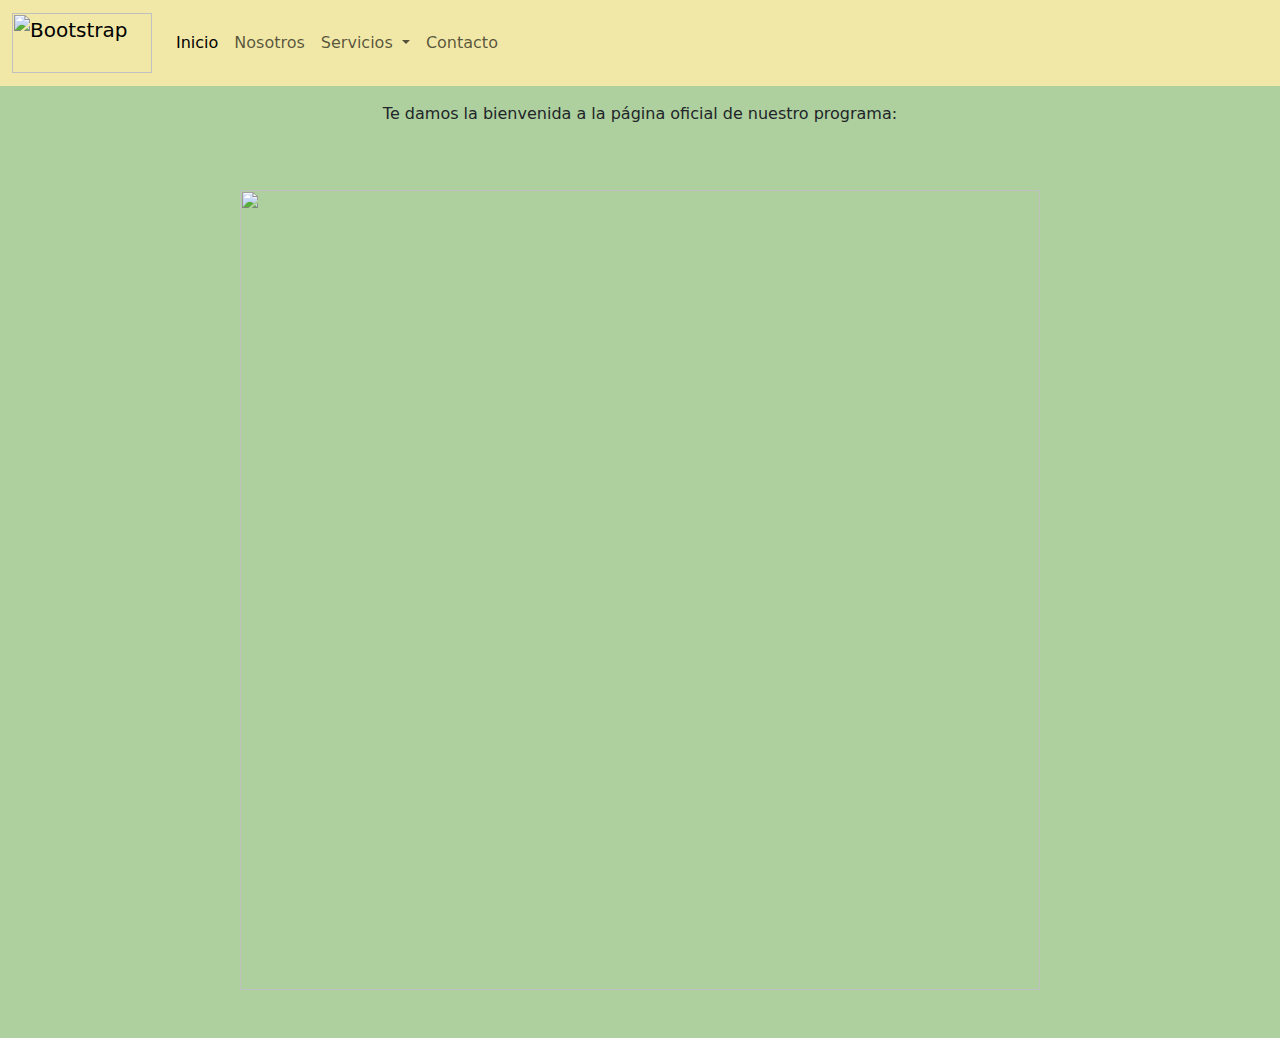
==== index.html @ 941088a5 "Add files via upload" ====
<html>

<head>
  <title>Plantemos Vida</title>
  <link rel="icon" type="image/x-icon" href="img/favicon.png">
  <link href="css/proyecto.css" rel="stylesheet">
  <meta charset="utf-8">
  <meta name="viewport" content="width=device-width, initial-scale=1">
  <title>Bootstrap demo</title>
  <link href="https://cdn.jsdelivr.net/npm/bootstrap@5.3.3/dist/css/bootstrap.min.css" rel="stylesheet"
    integrity="sha384-QWTKZyjpPEjISv5WaRU9OFeRpok6YctnYmDr5pNlyT2bRjXh0JMhjY6hW+ALEwIH" crossorigin="anonymous">
  <link rel="preconnect" href="https://fonts.googleapis.com">
  <link rel="preconnect" href="https://fonts.gstatic.com" crossorigin>
  <link
    href="https://fonts.googleapis.com/css2?family=Rubik+Mono+One&family=Rubik:ital,wght@0,300..900;1,300..900&display=swap"
    rel="stylesheet">
</head>
<script src="https://cdn.jsdelivr.net/npm/bootstrap@5.3.3/dist/js/bootstrap.bundle.min.js"
  integrity="sha384-YvpcrYf0tY3lHB60NNkmXc5s9fDVZLESaAA55NDzOxhy9GkcIdslK1eN7N6jIeHz" crossorigin="anonymous"></script>

<body style="background-color:#aed09e;">
  <!--encabezado-->
  <nav style="background-color: #f1e8a7" class="navbar navbar-expand">
    <div class="container-fluid">
      <a class="navbar-brand">
        <img src="img/logotipo.png" alt="Bootstrap" width="140" height="60">
      </a>
      </button>
      <div class="collapse navbar-collapse" id="navbarNavDropdown">
        <ul class="navbar-nav">
          <li class="nav-item">
            <a id="menu" class="nav-link active" aria-current="page" href="index.html" ;>Inicio</a>
          </li>
          <li class="nav-item">
            <a id="menu" class="nav-link" href="nosotros.html">Nosotros</a>
          </li>
          <li class="nav-item dropdown">
            <a id="menu" class="nav-link dropdown-toggle" href="#" role="button" data-bs-toggle="dropdown"
              aria-expanded="false">
              Servicios
            </a>
            <ul id="drop" class="dropdown-menu">
              <li><a id="drop" class="dropdown-item" href="adopción.html">Adopción</a></li>
              <li><a id="drop" class="dropdown-item" href="poda.html">Poda Moderada</a></li>
            </ul>
          </li>
          <li class="nav-item">
            <a id="menu" class="nav-link" href="contacto-pv.html">Contacto</a>
          </li>
        </ul>
      </div>
    </div>
  </nav>
  <div class="container-fluid">
    <div id="head" class="row justify-content-center">
      <div class="col-12 pt-3">
        <p style="text-align: center;">Te damos la bienvenida a la página oficial de nuestro programa:<br></p>
      </div>
    </div>
    <div class="row justify-content-center">
      <div class="col m-5 text-center">
        <img src="img/logotipo.png" class="img-fluid" width="800px">
      </div>
    </div>
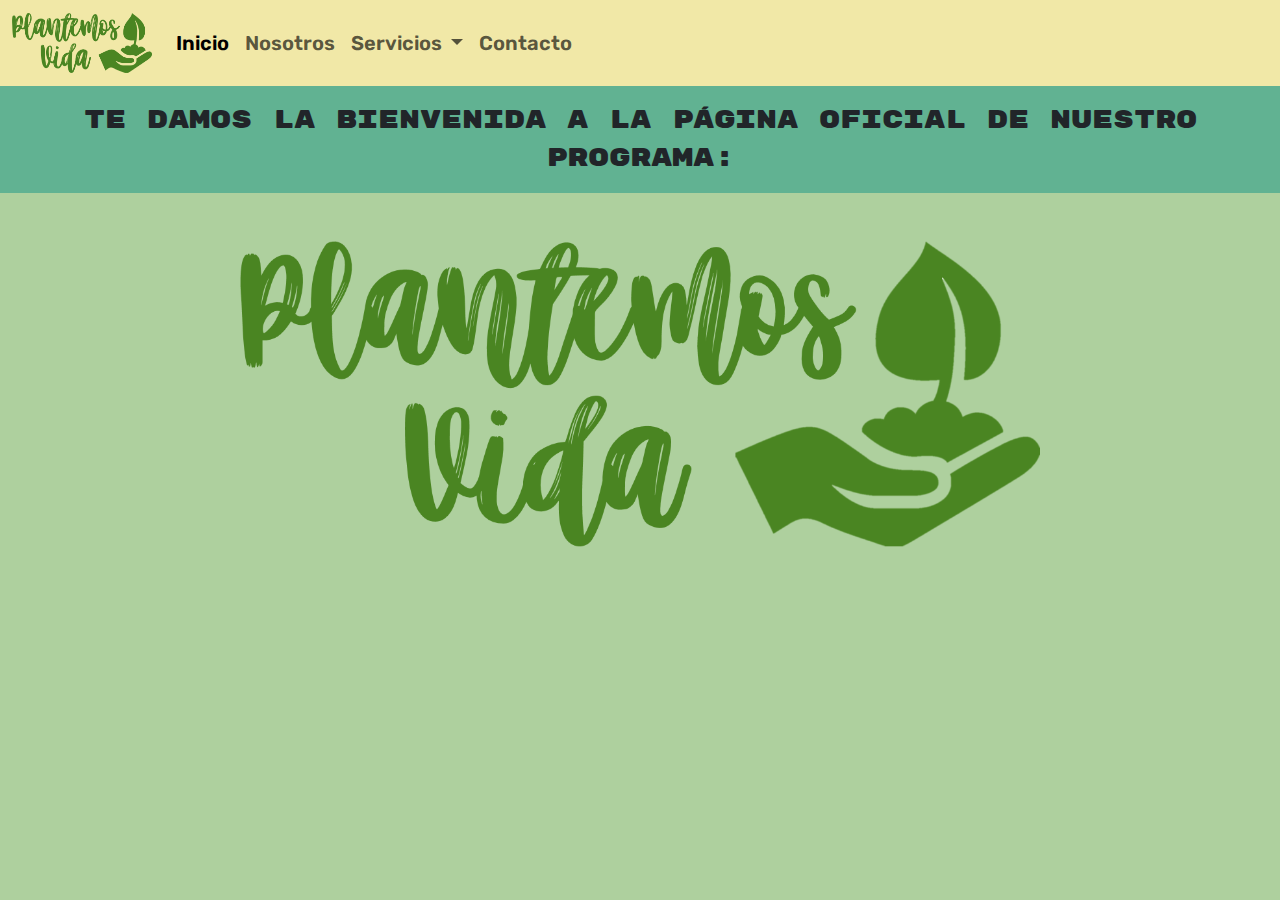
==== commit 91551a95: "Add files via upload" ====
--- a/index.html
+++ b/index.html
@@ -22,7 +22,7 @@
   <!--encabezado-->
   <nav style="background-color: #f1e8a7" class="navbar navbar-expand">
     <div class="container-fluid">
-      <a class="navbar-brand">
+      <a class="navbar-brand d-none d-md-block">
         <img src="img/logotipo.png" alt="Bootstrap" width="140" height="60">
       </a>
       </button>
--- a/css/proyecto.css
+++ b/css/proyecto.css
@@ -0,0 +1,81 @@
+#menu {
+    font-family: "Rubik", sans-serif;
+    font-size: 20px;
+    font-weight: 600;
+    font-style: normal;
+}
+
+#drop {
+    font-family: "Rubik", sans-serif;
+    font-size: 15px;
+    font-weight: 450;
+    font-style: normal;
+    background-color: #f1e8a7
+}
+#somos{
+    font-family: "Rubik", sans-serif;
+    font-size: 30px;
+    font-weight: 450;
+    font-style: normal;
+    text-align: center;
+}
+
+#texto{
+    font-family: "Rubik", sans-serif;
+    font-size: 20px;
+    font-weight: 400;
+    font-style: normal;
+}
+#imagen{   
+    text-align: center 
+}
+#head{
+    text-align: "center";
+    background-color: #61b292;
+    font-family:"Rubik Mono One", monospace;
+    font-size: 25px;
+    font-style: normal;
+}
+#danger{
+    text-align: "center";
+    background-color: #f8b595;
+    font-family:"Rubik Mono One", monospace;
+    font-size: 20px;
+    font-style: normal;
+    border-radius: 25px;
+    border: 2px solid #d86864
+}
+#noticia{
+    text-align: "center";
+    background-color: #61b292;
+    font-family:"Rubik Mono One", monospace;
+    font-size: 25px;
+    font-style: normal;
+}
+#contacto{
+    font-family:"Rubik Mono One", monospace;
+    background-color: #61b292;
+    font-size: 30px;
+    font-style: normal;
+    border-radius: 25px;
+    border: 2px
+}
+footer{
+    font-family:"Rubik Mono One", monospace;
+    background-color: #61b292;
+    font-size: 30px;
+    font-style: normal;
+}
+.link:link {
+    color: #21825c;
+}
+
+.link:visited {
+    color: #295f4e; 
+}
+
+.link:hover {
+    background-color: #61b292;
+}
+
+
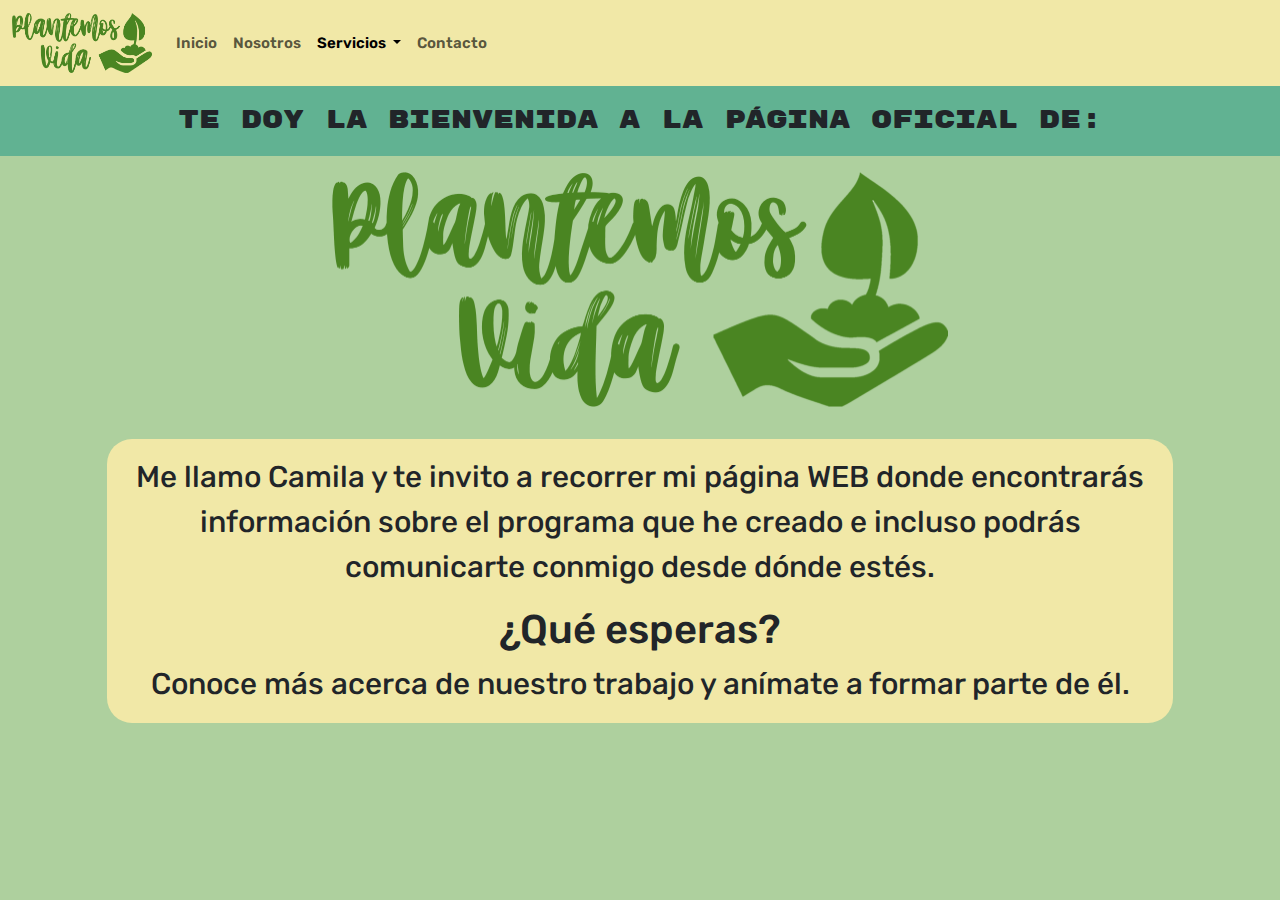
==== commit ba361a65: "Add files via upload" ====
--- a/index.html
+++ b/index.html
@@ -19,7 +19,7 @@
   integrity="sha384-YvpcrYf0tY3lHB60NNkmXc5s9fDVZLESaAA55NDzOxhy9GkcIdslK1eN7N6jIeHz" crossorigin="anonymous"></script>
 
 <body style="background-color:#aed09e;">
-  <!--encabezado-->
+  <!--MENÚ-->
   <nav style="background-color: #f1e8a7" class="navbar navbar-expand">
     <div class="container-fluid">
       <a class="navbar-brand d-none d-md-block">
@@ -29,19 +29,21 @@
       <div class="collapse navbar-collapse" id="navbarNavDropdown">
         <ul class="navbar-nav">
           <li class="nav-item">
-            <a id="menu" class="nav-link active" aria-current="page" href="index.html" ;>Inicio</a>
+            <a id="menu" class="nav-link" href="index.html" ;>Inicio</a>
           </li>
           <li class="nav-item">
             <a id="menu" class="nav-link" href="nosotros.html">Nosotros</a>
           </li>
           <li class="nav-item dropdown">
-            <a id="menu" class="nav-link dropdown-toggle" href="#" role="button" data-bs-toggle="dropdown"
+            <a id="menu" class="nav-link active dropdown-toggle" href="#" role="button" data-bs-toggle="dropdown"
               aria-expanded="false">
               Servicios
             </a>
             <ul id="drop" class="dropdown-menu">
               <li><a id="drop" class="dropdown-item" href="adopción.html">Adopción</a></li>
-              <li><a id="drop" class="dropdown-item" href="poda.html">Poda Moderada</a></li>
+              <li><a id="drop" class="dropdown-item" aria-current="page" href="poda.html">Poda
+                  Moderada</a></li>
+              <li><a id="drop" class="dropdown-item" aria-current="page" href="galería.html">Galería</a></li>
             </ul>
           </li>
           <li class="nav-item">
@@ -51,14 +53,29 @@
       </div>
     </div>
   </nav>
+  <!--TEXTO-->
   <div class="container-fluid">
     <div id="head" class="row justify-content-center">
       <div class="col-12 pt-3">
-        <p style="text-align: center;">Te damos la bienvenida a la página oficial de nuestro programa:<br></p>
+        <p style="text-align: center;">Te doy la bienvenida a la página oficial de:<br></p>
       </div>
     </div>
     <div class="row justify-content-center">
-      <div class="col m-5 text-center">
+      <div class="col-12 col-md-6 m-3 text-center">
         <img src="img/logotipo.png" class="img-fluid" width="800px">
       </div>
+      <div id="texto-inicio" class="col-10 m-3 mb-4 pt-3">
+        <p style="text-align: center;">Me llamo Camila y te invito a recorrer mi página WEB donde encontrarás
+          información sobre el programa que he creado e incluso podrás
+          comunicarte conmigo desde dónde estés.</p>
+        <h1 style="text-align: center;">¿Qué esperas?</h1>
+        <p style="text-align: center;">
+          Conoce más acerca de nuestro trabajo y anímate a formar parte
+          de él.
+        </p>
+      </div>
     </div>
+  </div>
+</body>
+
+</html>--- a/css/proyecto.css
+++ b/css/proyecto.css
@@ -1,16 +1,25 @@
 #menu {
     font-family: "Rubik", sans-serif;
-    font-size: 20px;
+    font-size: 15px;
     font-weight: 600;
     font-style: normal;
 }
-
 #drop {
     font-family: "Rubik", sans-serif;
     font-size: 15px;
     font-weight: 450;
     font-style: normal;
     background-color: #f1e8a7
+}
+#texto-inicio{
+    font-family: "Rubik", sans-serif;
+    font-size: 30px;
+    font-weight: 450;
+    font-style: normal;
+    text-align: center;
+    background-color: #f1e8a7;
+    border-radius: 25px;
+    border: 2px
 }
 #somos{
     font-family: "Rubik", sans-serif;
@@ -36,21 +45,14 @@
     font-size: 25px;
     font-style: normal;
 }
-#danger{
+#alerta{
     text-align: "center";
-    background-color: #f8b595;
     font-family:"Rubik Mono One", monospace;
     font-size: 20px;
     font-style: normal;
-    border-radius: 25px;
-    border: 2px solid #d86864
 }
-#noticia{
-    text-align: "center";
-    background-color: #61b292;
-    font-family:"Rubik Mono One", monospace;
-    font-size: 25px;
-    font-style: normal;
+#carouselexample{
+    width: 500px;
 }
 #contacto{
     font-family:"Rubik Mono One", monospace;
@@ -60,16 +62,28 @@
     border-radius: 25px;
     border: 2px
 }
+#btn{
+    font-family: "Rubik", sans-serif;
+    font-size: 20px;
+    font-weight: 400;
+    font-style: normal;
+    border: solid #21825c;
+}
 footer{
     font-family:"Rubik Mono One", monospace;
     background-color: #61b292;
     font-size: 30px;
     font-style: normal;
 }
+.correo{
+    font-family: "Rubik", sans-serif;
+    font-size: 25px;
+    font-weight: 450;
+    font-style: normal;
+}
 .link:link {
     color: #21825c;
 }
-
 .link:visited {
     color: #295f4e; 
 }
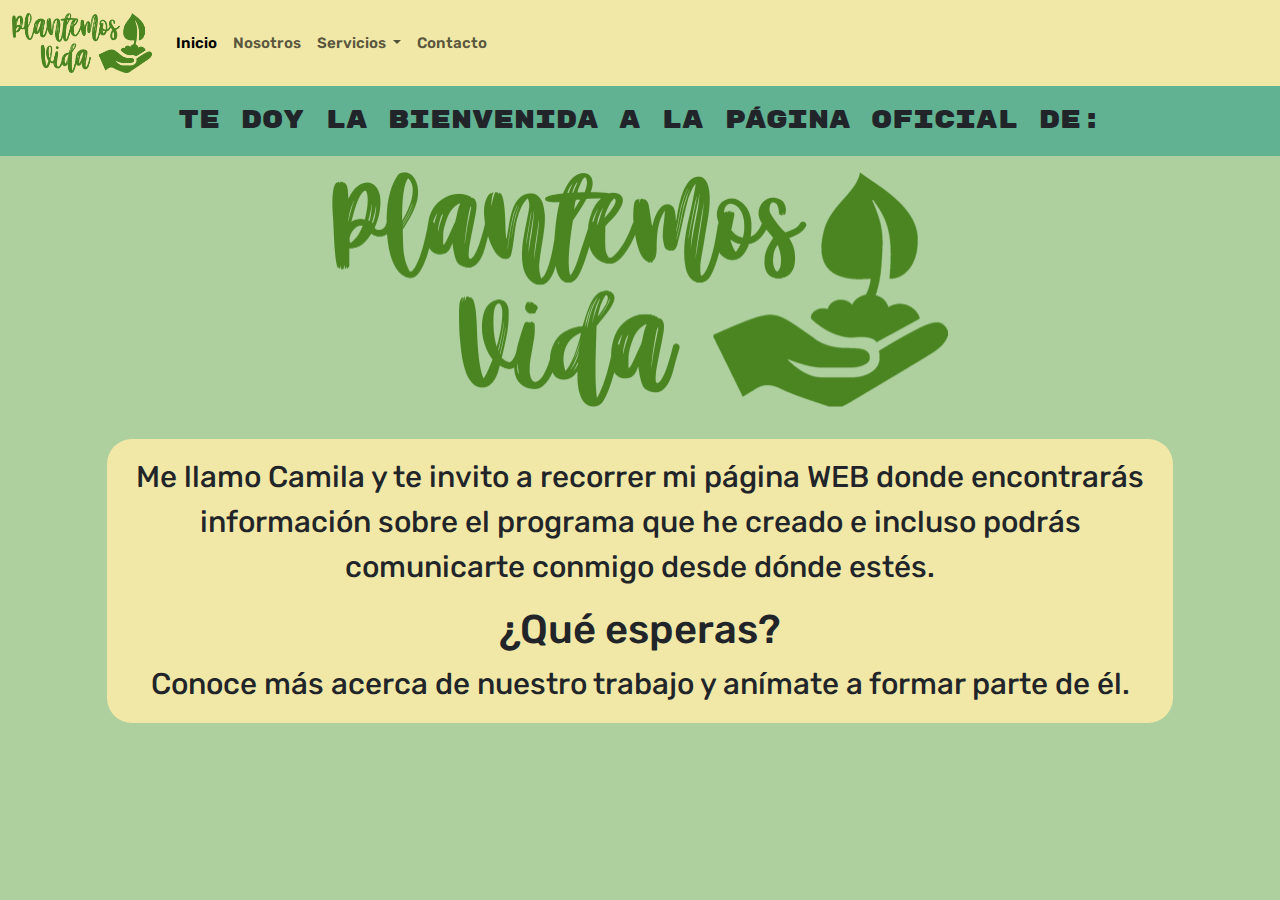
==== commit a9a5e792: "Add files via upload" ====
--- a/index.html
+++ b/index.html
@@ -29,21 +29,21 @@
       <div class="collapse navbar-collapse" id="navbarNavDropdown">
         <ul class="navbar-nav">
           <li class="nav-item">
-            <a id="menu" class="nav-link" href="index.html" ;>Inicio</a>
+            <a id="menu" class="nav-link active" ria-current="page" href="index.html" ;>Inicio</a>
           </li>
           <li class="nav-item">
             <a id="menu" class="nav-link" href="nosotros.html">Nosotros</a>
           </li>
           <li class="nav-item dropdown">
-            <a id="menu" class="nav-link active dropdown-toggle" href="#" role="button" data-bs-toggle="dropdown"
+            <a id="menu" class="nav-link dropdown-toggle" href="#" role="button" data-bs-toggle="dropdown"
               aria-expanded="false">
               Servicios
             </a>
             <ul id="drop" class="dropdown-menu">
               <li><a id="drop" class="dropdown-item" href="adopción.html">Adopción</a></li>
-              <li><a id="drop" class="dropdown-item" aria-current="page" href="poda.html">Poda
+              <li><a id="drop" class="dropdown-item" href="poda.html">Poda
                   Moderada</a></li>
-              <li><a id="drop" class="dropdown-item" aria-current="page" href="galería.html">Galería</a></li>
+              <li><a id="drop" class="dropdown-item" href="galería.html">Galería</a></li>
             </ul>
           </li>
           <li class="nav-item">
